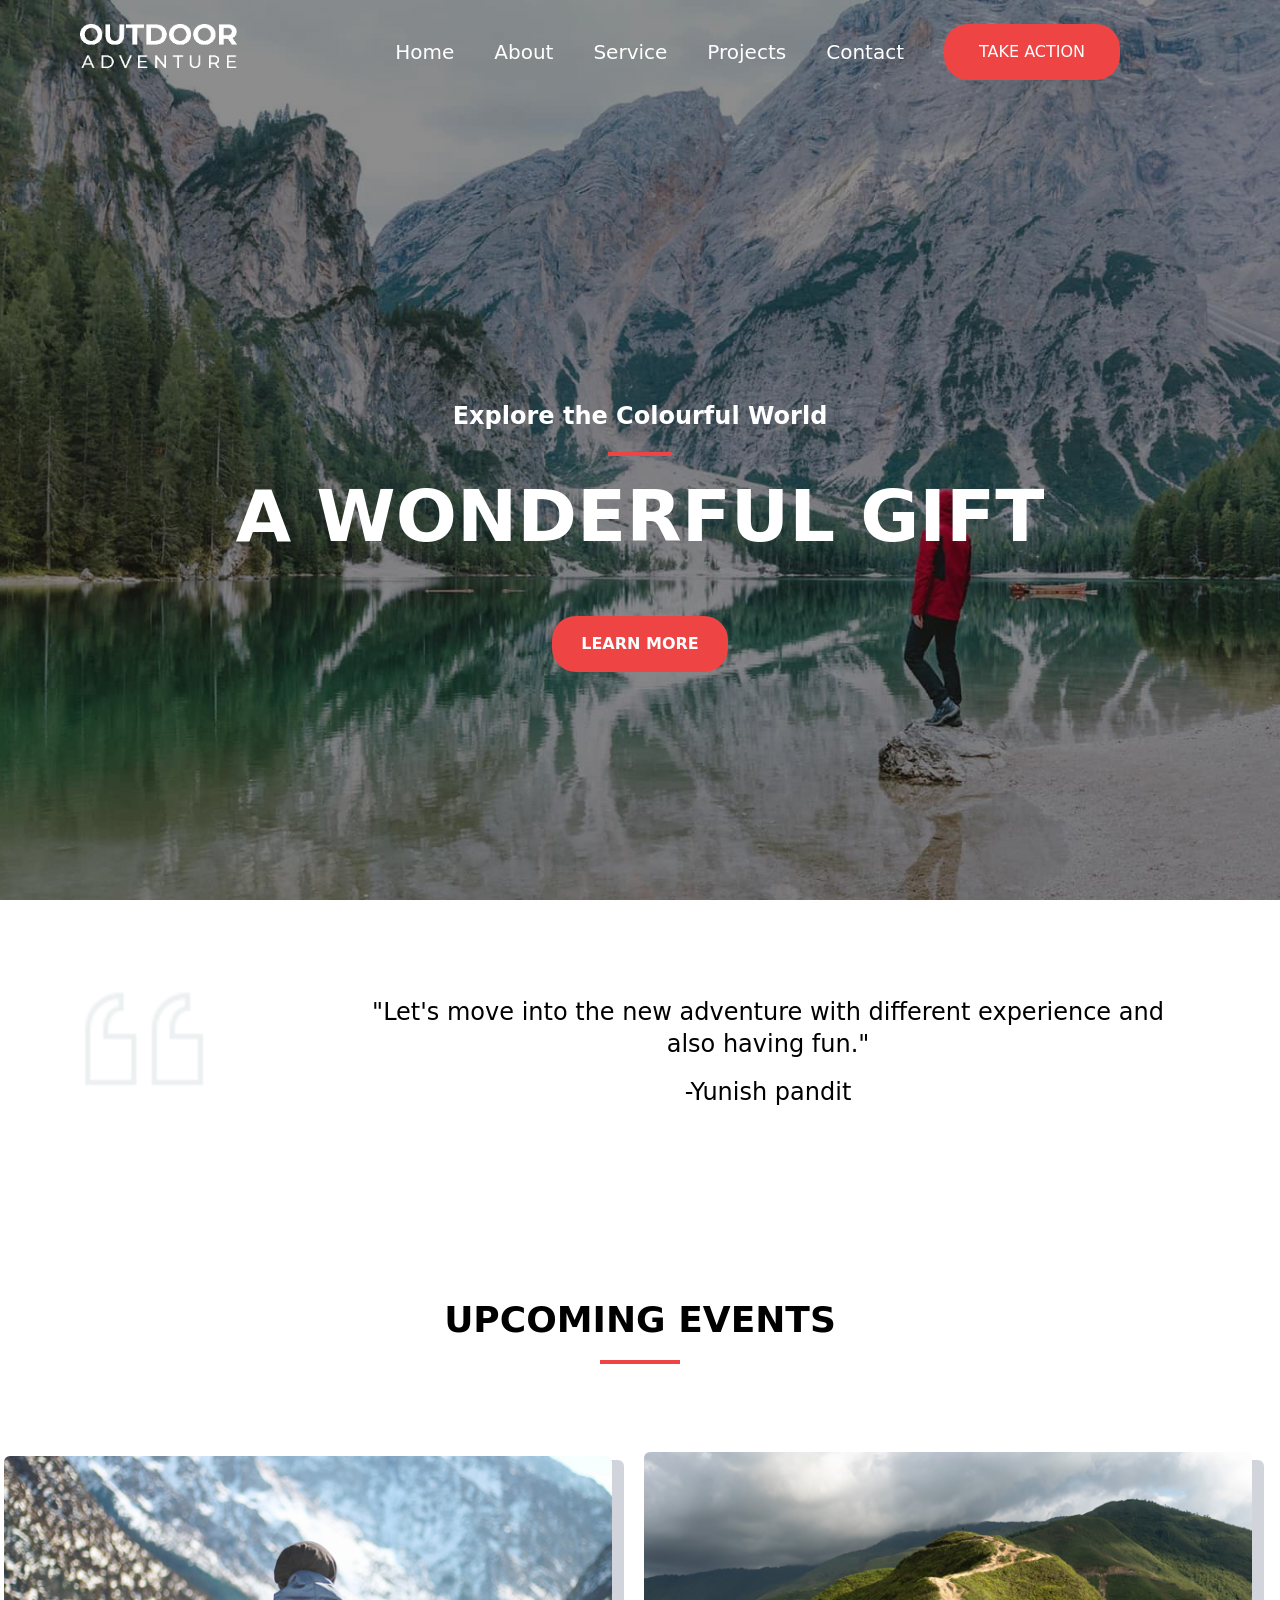
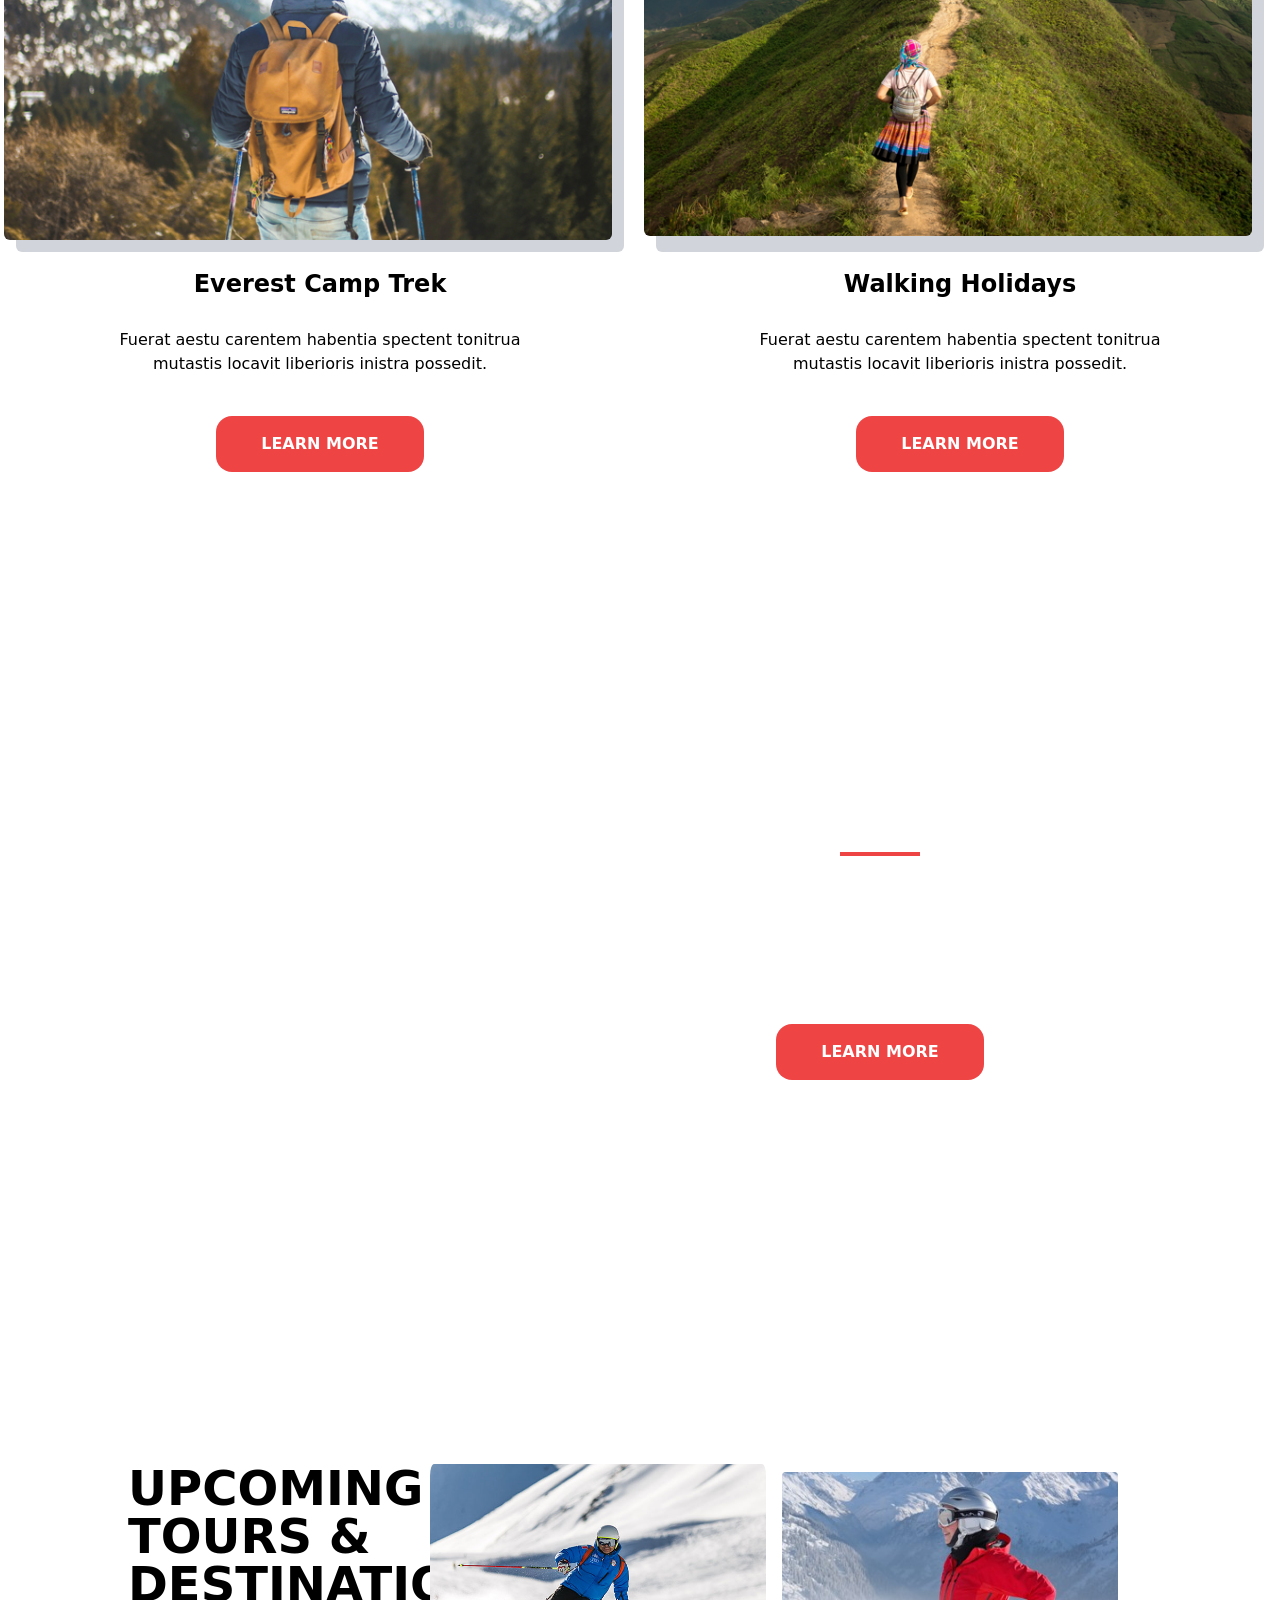
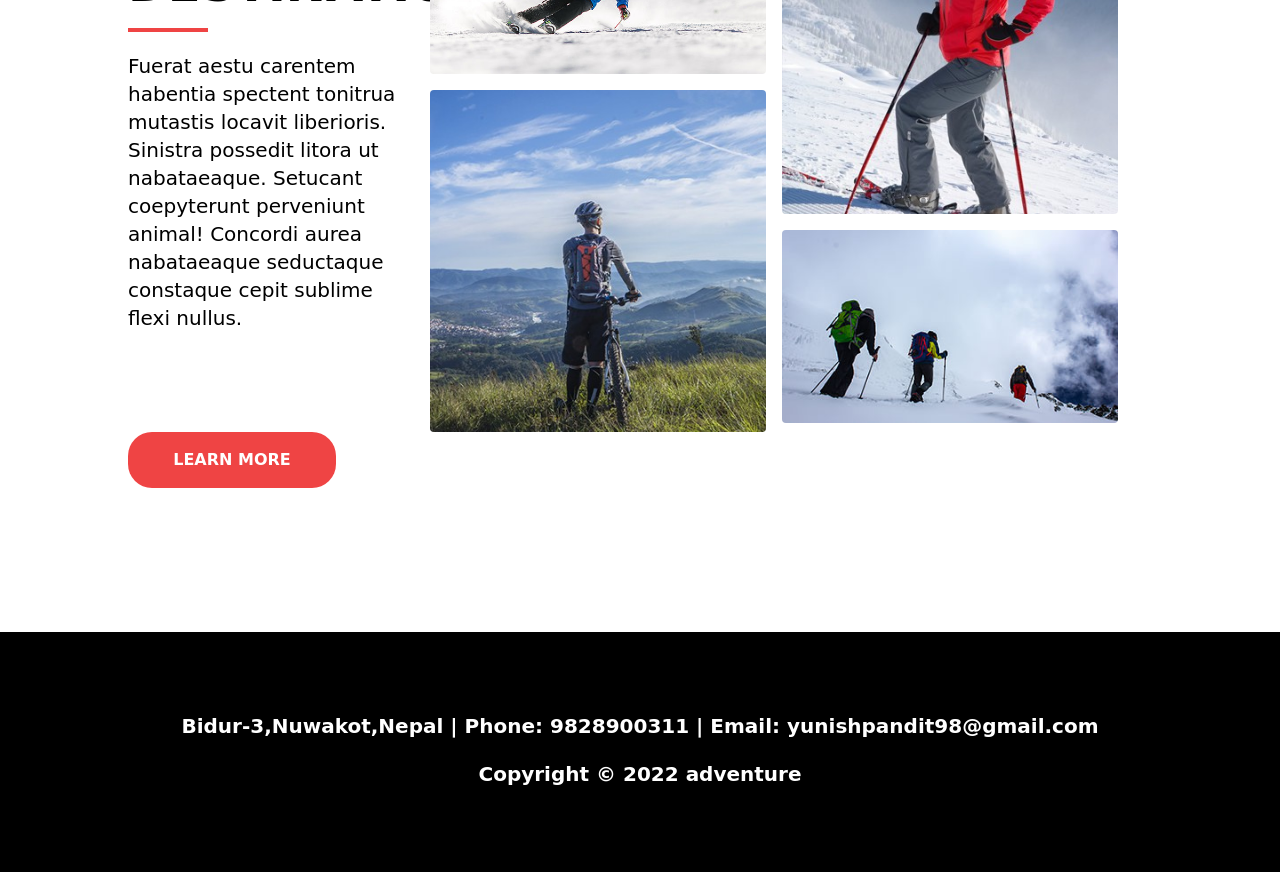
==== index.html @ 06746fb5 "completed" ====
<!DOCTYPE html>
<html lang="en">

<head>
    <meta charset="UTF-8">
    <meta http-equiv="X-UA-Compatible" content="IE=edge">
    <meta name="viewport" content="width=device-width, initial-scale=1.0">
    <title>Adventure</title>
    
    <script>
        function shownav() {
            document.getElementById("sidebarnav").style.display = "block";
            document.getElementById("ham").style.display = "none";
            document.getElementById("cross").style.display = "block";
        }
        function hidenav() {
            document.getElementById("sidebarnav").style.display = "none";
            document.getElementById("ham").style.display = "block";
            document.getElementById("cross").style.display = "none";
        }

    </script>
  <link rel="stylesheet" href="assets/index.2330fb5c.css">
</head>

<body>
    <div class="nav flex p-7 md:hidden justify-between">
        <img class="h-7 " src="[data-uri]" alt="">
        <div class="menu h-10 w-10 bg-red-500  justify-items-center flex items-center  justify-center">
            <img class=" h-5" src="[data-uri]" alt="" id="ham" onclick="shownav()">
            <img class=" h-5 hidden " src="[data-uri]" alt="" id="cross" onclick="hidenav()">
        </div>
    </div>
    <div class="allfeature  hidden md:hidden" id="sidebarnav">
        <hr>
       <a href="index.html"> <p class="font-semibold pt-2 pb-2 pl-6 text-base cursor-pointer">Home</p></a>
        <hr>
      <a href="about.html">  <p class="font-semibold pt-2 pb-2 pl-6 text-base cursor-pointer">About</p></a>
        <hr>
       <a href="service.html"> <p class="font-semibold pt-2 pb-2 pl-6 text-base cursor-pointer">Service</p></a>
        <hr>
       <a href="project.html"> <p class="font-semibold pt-2 pb-2 pl-6 text-base cursor-pointer">Projects</p></a>
        <hr>
       <a href="contact.html"> <p class="font-semibold pt-2 pb-2 pl-6 text-base cursor-pointer">Contact</p></a>
        <hr>
    </div>
    <div style="background-image:linear-gradient(to bottom, rgba(7, 7, 7, 0.459), rgba(10, 9, 9, 0.479)),
 url('assets/background.00e83eec.jpg');"
        class="header  md:h-[100vh] md:bg-fixed bg-center bg-cover h-[45vh] w-full  bg-no-repeat ">
        <div class="nav1 md:flex hidden pt-6  justify-between">
            <img class="h-11 pl-20" src="[data-uri]" alt="">
            <div class="allcato flex space-x-10 pr-40 items-center">
               <a href="index.html"> <p class="font-medium text-white text-xl cursor-pointer">Home</p></a>
               <a href="about.html"> <p class="font-medium text-white text-xl cursor-pointer">About</p></a>
               <a href="service.html"> <p class="font-medium text-white text-xl cursor-pointer">Service</p></a>
               <a href="project.html"><p class="font-medium text-white text-xl cursor-pointer">Projects</p></a> 
               <a href="contact.html"> <p class="font-medium text-white text-xl cursor-pointer">Contact</p></a>
                <button class="h-14 w-44 bg-red-500 text-white rounded-3xl">
                    <p class="font-medium">TAKE ACTION</p>
                </button>
            </div>
        </div>
        <div class="title flex flex-col  text-center md:mt-56 items-center pt-24">
            <h1 class="md:text-2xl font-bold text-white text-xl">Explore the Colourful World</h1>
            <div class="line h-1 w-16 bg-red-500 mt-5 "></div>

            <h1 class="md:text-7xl text-4xl font-semibold text-white md:pt-6 pt-1">A WONDERFUL GIFT</h1>
            <button class="md:h-14 h-12 w-44 mt-16 bg-red-500 text-white rounded-3xl">
                <p class="font-semibold">LEARN MORE</p>
            </button>
        </div>
    </div>
    <div
        class="quote md:flex md:flex-row md:p-20 pt-8 md:items-center   md:space-x-32 items-center flex flex-col text-center">
        <img src="[data-uri]" class="h-32" alt="">
        <div class="quote1 items-center text-center ">
            <p class="text-2xl p-4">"Let's move into the new adventure with different experience and also having fun."
            </p>
            <p class="text-2xl">-Yunish pandit</p>
        </div>
    </div>
    <div class="upcoming pt-28 items-center text-center flex flex-col justify-center">
        <p class="text-2xl font-bold md:text-4xl">UPCOMING EVENTS</p>
        <div class="line h-1 w-20 bg-red-500 mt-5 "></div>
    </div>
    <div class="events md:flex items-center justify-center">
        <div class="event1 flex flex-col items-center text-center">
            <div class="profile flex flex-col items-center mt-20 p-4">
                <div class="cont md:h-[24.5rem] h-[40%] bg-gray-300 rounded-md">
                    <img class=" md:h-96 h-40% rounded-md relative right-3 bottom-1" src="assets/hiking-v1.5a3568a9.jpg" alt="">
                </div>


            </div>
            <p class="font-bold text-2xl">Everest Camp Trek</p>
            <p class="p-7 md:w-[80%]">Fuerat aestu carentem habentia spectent tonitrua mutastis locavit liberioris
                inistra possedit.</p>
            <button class="md:h-14 h-12 w-52 mt-3 bg-red-500 text-white rounded-2xl">
                <p class="font-semibold">LEARN MORE</p>
            </button>

        </div>

        <div class="event2 flex flex-col items-center text-center">
            <div class="profile flex flex-col items-center mt-10 md:mt-20 p-4">
                <div class="cont md:h-[24.5rem] h-[40%] bg-gray-300 rounded-md">
                    <img class=" md:h-96 h-40% rounded-md  relative right-3 bottom-2" src="assets/walking-v1.7db07499.jpg" alt="">
                </div>


            </div>
            <p class="font-bold text-2xl">Walking Holidays</p>
            <p class="p-7  md:w-[80%]">Fuerat aestu carentem habentia spectent tonitrua mutastis locavit liberioris
                inistra possedit.</p>
            <button class="md:h-14 h-12 w-52 mt-3 bg-red-500 text-white rounded-2xl">
                <p class="font-semibold">LEARN MORE</p>
            </button>

        </div>

    </div>
    <div style="background-image:linear-gradient(to bottom, rgba(7, 7, 7, 0.459), rgba(10, 9, 9, 0.479)),
 url('assets/section-bg-img.aa1a7c80.jpg');"
        class="header mt-40  md:h-[80vh] md:bg-fixed bg-center bg-cover h-[60vh] w-full  bg-no-repeat ">
        <div class="explore flex flex-col md:justify-center  md:items-center md:pl-[40%]  pt-12 md:text-center ">
            <div
                class="upcoming md:pt-28  md:text-start md:pl-0 md:pr-8  items-center text-center flex flex-col justify-center">
                <p class="text-2xl font-bold md:text-4xl text-white ">EXPLORE THE WORLD</p>
                <div class="line h-1 w-20 bg-red-500 mt-5 "></div>
                <p class="text-white md:w-[70%] text-xl w-[90%] pt-4">Diremit mundi mare undae nunc mixtam tanto sibi.
                    Nubes unda concordi. Fert his. Recessit mentes praecipites locum caligine sui egens erat. Silvas
                    caeli regna.</p>
                <button class="md:h-14 h-12 w-52 mt-10 bg-red-500 text-white rounded-2xl">
                    <p class="font-semibold">LEARN MORE</p>
                </button>

            </div>

        </div>
    </div>
    <div class="upcomingtousirst">
        <div
            class="upcoming pt-28  items-center text-center flex flex-col justify-center md:flex md:flex-row md:justify-start md:items-start">
            <div class="content flex flex-col justify-center items-center md:w-[33%] md:items-start md:pl-32">
                <p class="text-2xl font-bold md:text-5xl w-80 md:text-start ">UPCOMING TOURS & DESTINATION</p>
                <div class="line h-1 w-20 bg-red-500 mt-5 "></div>
                <p class="p-5 md:text-start md:pl-0 md:text-xl">Fuerat aestu carentem habentia spectent tonitrua mutastis locavit liberioris. Sinistra
                    possedit litora ut nabataeaque. Setucant coepyterunt perveniunt animal! Concordi aurea nabataeaque
                    seductaque constaque cepit sublime flexi nullus.</p>
                <button class="md:h-14 h-12 w-52 mt-10 md:mt-20 bg-red-500 text-white rounded-3xl">
                    <p class="font-semibold">LEARN MORE</p>
                </button>
            </div>
            <div class="images  md:flex md:w-[55%] ">
                  <div class="image1 md:w-[50%] ">
                <img class="p-2 pt-14 md:pt-0 rounded-xl" src="assets/outdoor-image-01.8270ba8e.jpg" alt="">
                <img class="p-2 w-full rounded-xl" src="assets/image-1.99007423.jpg" alt="">
            </div>
            <div class="image2 md:w-[50%]">
                <img class="p-2 w-full rounded-xl" src="assets/snow-1.a0b22ceb.jpg" alt="">
                <img class="p-2 w-full rounded-xl" src="assets/outdoor-image-04.97eefb74.jpg" alt="">
            </div>
            </div>
        </div>
    </div>
    <div class="footer w-full h-60 md:mt-36 mt-20 bg-black flex flex-col pt-20 md:font-semibold md:text-xl text-center">
       <p class="text-white">Bidur-3,Nuwakot,Nepal | Phone: 9828900311 | Email: yunishpandit98@gmail.com</p>
       <p class="text-white pt-5">Copyright © 2022 adventure</p>
    </div>
</body>

</html>
---- assets/index.2330fb5c.css ----
*,:before,:after{box-sizing:border-box;border-width:0;border-style:solid;border-color:#e5e7eb}:before,:after{--tw-content: ""}html{line-height:1.5;-webkit-text-size-adjust:100%;-moz-tab-size:4;-o-tab-size:4;tab-size:4;font-family:ui-sans-serif,system-ui,-apple-system,BlinkMacSystemFont,Segoe UI,Roboto,Helvetica Neue,Arial,Noto Sans,sans-serif,"Apple Color Emoji","Segoe UI Emoji",Segoe UI Symbol,"Noto Color Emoji"}body{margin:0;line-height:inherit}hr{height:0;color:inherit;border-top-width:1px}abbr:where([title]){-webkit-text-decoration:underline dotted;text-decoration:underline dotted}h1,h2,h3,h4,h5,h6{font-size:inherit;font-weight:inherit}a{color:inherit;text-decoration:inherit}b,strong{font-weight:bolder}code,kbd,samp,pre{font-family:ui-monospace,SFMono-Regular,Menlo,Monaco,Consolas,Liberation Mono,Courier New,monospace;font-size:1em}small{font-size:80%}sub,sup{font-size:75%;line-height:0;position:relative;vertical-align:baseline}sub{bottom:-.25em}sup{top:-.5em}table{text-indent:0;border-color:inherit;border-collapse:collapse}button,input,optgroup,select,textarea{font-family:inherit;font-size:100%;font-weight:inherit;line-height:inherit;color:inherit;margin:0;padding:0}button,select{text-transform:none}button,[type=button],[type=reset],[type=submit]{-webkit-appearance:button;background-color:transparent;background-image:none}:-moz-focusring{outline:auto}:-moz-ui-invalid{box-shadow:none}progress{vertical-align:baseline}::-webkit-inner-spin-button,::-webkit-outer-spin-button{height:auto}[type=search]{-webkit-appearance:textfield;outline-offset:-2px}::-webkit-search-decoration{-webkit-appearance:none}::-webkit-file-upload-button{-webkit-appearance:button;font:inherit}summary{display:list-item}blockquote,dl,dd,h1,h2,h3,h4,h5,h6,hr,figure,p,pre{margin:0}fieldset{margin:0;padding:0}legend{padding:0}ol,ul,menu{list-style:none;margin:0;padding:0}textarea{resize:vertical}input::-moz-placeholder,textarea::-moz-placeholder{opacity:1;color:#9ca3af}input:-ms-input-placeholder,textarea:-ms-input-placeholder{opacity:1;color:#9ca3af}input::placeholder,textarea::placeholder{opacity:1;color:#9ca3af}button,[role=button]{cursor:pointer}:disabled{cursor:default}img,svg,video,canvas,audio,iframe,embed,object{display:block;vertical-align:middle}img,video{max-width:100%;height:auto}*,:before,:after{--tw-border-spacing-x: 0;--tw-border-spacing-y: 0;--tw-translate-x: 0;--tw-translate-y: 0;--tw-rotate: 0;--tw-skew-x: 0;--tw-skew-y: 0;--tw-scale-x: 1;--tw-scale-y: 1;--tw-pan-x: ;--tw-pan-y: ;--tw-pinch-zoom: ;--tw-scroll-snap-strictness: proximity;--tw-ordinal: ;--tw-slashed-zero: ;--tw-numeric-figure: ;--tw-numeric-spacing: ;--tw-numeric-fraction: ;--tw-ring-inset: ;--tw-ring-offset-width: 0px;--tw-ring-offset-color: #fff;--tw-ring-color: rgb(59 130 246 / .5);--tw-ring-offset-shadow: 0 0 #0000;--tw-ring-shadow: 0 0 #0000;--tw-shadow: 0 0 #0000;--tw-shadow-colored: 0 0 #0000;--tw-blur: ;--tw-brightness: ;--tw-contrast: ;--tw-grayscale: ;--tw-hue-rotate: ;--tw-invert: ;--tw-saturate: ;--tw-sepia: ;--tw-drop-shadow: ;--tw-backdrop-blur: ;--tw-backdrop-brightness: ;--tw-backdrop-contrast: ;--tw-backdrop-grayscale: ;--tw-backdrop-hue-rotate: ;--tw-backdrop-invert: ;--tw-backdrop-opacity: ;--tw-backdrop-saturate: ;--tw-backdrop-sepia: }::-webkit-backdrop{--tw-border-spacing-x: 0;--tw-border-spacing-y: 0;--tw-translate-x: 0;--tw-translate-y: 0;--tw-rotate: 0;--tw-skew-x: 0;--tw-skew-y: 0;--tw-scale-x: 1;--tw-scale-y: 1;--tw-pan-x: ;--tw-pan-y: ;--tw-pinch-zoom: ;--tw-scroll-snap-strictness: proximity;--tw-ordinal: ;--tw-slashed-zero: ;--tw-numeric-figure: ;--tw-numeric-spacing: ;--tw-numeric-fraction: ;--tw-ring-inset: ;--tw-ring-offset-width: 0px;--tw-ring-offset-color: #fff;--tw-ring-color: rgb(59 130 246 / .5);--tw-ring-offset-shadow: 0 0 #0000;--tw-ring-shadow: 0 0 #0000;--tw-shadow: 0 0 #0000;--tw-shadow-colored: 0 0 #0000;--tw-blur: ;--tw-brightness: ;--tw-contrast: ;--tw-grayscale: ;--tw-hue-rotate: ;--tw-invert: ;--tw-saturate: ;--tw-sepia: ;--tw-drop-shadow: ;--tw-backdrop-blur: ;--tw-backdrop-brightness: ;--tw-backdrop-contrast: ;--tw-backdrop-grayscale: ;--tw-backdrop-hue-rotate: ;--tw-backdrop-invert: ;--tw-backdrop-opacity: ;--tw-backdrop-saturate: ;--tw-backdrop-sepia: }::backdrop{--tw-border-spacing-x: 0;--tw-border-spacing-y: 0;--tw-translate-x: 0;--tw-translate-y: 0;--tw-rotate: 0;--tw-skew-x: 0;--tw-skew-y: 0;--tw-scale-x: 1;--tw-scale-y: 1;--tw-pan-x: ;--tw-pan-y: ;--tw-pinch-zoom: ;--tw-scroll-snap-strictness: proximity;--tw-ordinal: ;--tw-slashed-zero: ;--tw-numeric-figure: ;--tw-numeric-spacing: ;--tw-numeric-fraction: ;--tw-ring-inset: ;--tw-ring-offset-width: 0px;--tw-ring-offset-color: #fff;--tw-ring-color: rgb(59 130 246 / .5);--tw-ring-offset-shadow: 0 0 #0000;--tw-ring-shadow: 0 0 #0000;--tw-shadow: 0 0 #0000;--tw-shadow-colored: 0 0 #0000;--tw-blur: ;--tw-brightness: ;--tw-contrast: ;--tw-grayscale: ;--tw-hue-rotate: ;--tw-invert: ;--tw-saturate: ;--tw-sepia: ;--tw-drop-shadow: ;--tw-backdrop-blur: ;--tw-backdrop-brightness: ;--tw-backdrop-contrast: ;--tw-backdrop-grayscale: ;--tw-backdrop-hue-rotate: ;--tw-backdrop-invert: ;--tw-backdrop-opacity: ;--tw-backdrop-saturate: ;--tw-backdrop-sepia: }.container{width:100%}@media (min-width: 640px){.container{max-width:640px}}@media (min-width: 768px){.container{max-width:768px}}@media (min-width: 1024px){.container{max-width:1024px}}@media (min-width: 1280px){.container{max-width:1280px}}@media (min-width: 1536px){.container{max-width:1536px}}.relative{position:relative}.right-3{right:.75rem}.bottom-2{bottom:.5rem}.bottom-1{bottom:.25rem}.mt-5{margin-top:1.25rem}.mt-10{margin-top:2.5rem}.mt-20{margin-top:5rem}.mt-3{margin-top:.75rem}.mt-16{margin-top:4rem}.mt-40{margin-top:10rem}.mt-2{margin-top:.5rem}.block{display:block}.flex{display:flex}.hidden{display:none}.h-7{height:1.75rem}.h-10{height:2.5rem}.h-5{height:1.25rem}.h-\[35vh\]{height:35vh}.h-11{height:2.75rem}.h-14{height:3.5rem}.h-1{height:.25rem}.h-\[40\%\]{height:40%}.h-40{height:10rem}.h-60{height:15rem}.h-12{height:3rem}.h-\[45vh\]{height:45vh}.h-32{height:8rem}.h-\[60vh\]{height:60vh}.h-3{height:.75rem}.w-10{width:2.5rem}.w-full{width:100%}.w-44{width:11rem}.w-20{width:5rem}.w-4{width:1rem}.w-\[90\%\]{width:90%}.w-52{width:13rem}.w-12{width:3rem}.w-16{width:4rem}.w-80{width:20rem}.w-3{width:.75rem}.w-\[100\%\]{width:100%}.cursor-pointer{cursor:pointer}.flex-col{flex-direction:column}.items-center{align-items:center}.justify-center{justify-content:center}.justify-between{justify-content:space-between}.justify-items-center{justify-items:center}.space-x-10>:not([hidden])~:not([hidden]){--tw-space-x-reverse: 0;margin-right:calc(2.5rem * var(--tw-space-x-reverse));margin-left:calc(2.5rem * calc(1 - var(--tw-space-x-reverse)))}.space-y-4>:not([hidden])~:not([hidden]){--tw-space-y-reverse: 0;margin-top:calc(1rem * calc(1 - var(--tw-space-y-reverse)));margin-bottom:calc(1rem * var(--tw-space-y-reverse))}.space-x-6>:not([hidden])~:not([hidden]){--tw-space-x-reverse: 0;margin-right:calc(1.5rem * var(--tw-space-x-reverse));margin-left:calc(1.5rem * calc(1 - var(--tw-space-x-reverse)))}.space-x-5>:not([hidden])~:not([hidden]){--tw-space-x-reverse: 0;margin-right:calc(1.25rem * var(--tw-space-x-reverse));margin-left:calc(1.25rem * calc(1 - var(--tw-space-x-reverse)))}.space-x-3>:not([hidden])~:not([hidden]){--tw-space-x-reverse: 0;margin-right:calc(.75rem * var(--tw-space-x-reverse));margin-left:calc(.75rem * calc(1 - var(--tw-space-x-reverse)))}.rounded-3xl{border-radius:1.5rem}.rounded-md{border-radius:.375rem}.rounded-sm{border-radius:.125rem}.rounded-full{border-radius:9999px}.rounded-2xl{border-radius:1rem}.rounded-xl{border-radius:.75rem}.rounded-lg{border-radius:.5rem}.border{border-width:1px}.border-gray-200{--tw-border-opacity: 1;border-color:rgb(229 231 235 / var(--tw-border-opacity))}.bg-red-500{--tw-bg-opacity: 1;background-color:rgb(239 68 68 / var(--tw-bg-opacity))}.bg-gray-300{--tw-bg-opacity: 1;background-color:rgb(209 213 219 / var(--tw-bg-opacity))}.bg-black{--tw-bg-opacity: 1;background-color:rgb(0 0 0 / var(--tw-bg-opacity))}.bg-gray-200{--tw-bg-opacity: 1;background-color:rgb(229 231 235 / var(--tw-bg-opacity))}.bg-red-200{--tw-bg-opacity: 1;background-color:rgb(254 202 202 / var(--tw-bg-opacity))}.bg-cover{background-size:cover}.bg-center{background-position:center}.bg-no-repeat{background-repeat:no-repeat}.p-7{padding:1.75rem}.p-10{padding:2.5rem}.p-8{padding:2rem}.p-5{padding:1.25rem}.p-4{padding:1rem}.p-2{padding:.5rem}.p-3{padding:.75rem}.p-6{padding:1.5rem}.pt-2{padding-top:.5rem}.pb-2{padding-bottom:.5rem}.pl-6{padding-left:1.5rem}.pt-6{padding-top:1.5rem}.pl-20{padding-left:5rem}.pr-40{padding-right:10rem}.pt-24{padding-top:6rem}.pt-14{padding-top:3.5rem}.pt-5{padding-top:1.25rem}.pt-20{padding-top:5rem}.pr-5{padding-right:1.25rem}.pl-5{padding-left:1.25rem}.pl-4{padding-left:1rem}.pt-4{padding-top:1rem}.pt-1{padding-top:.25rem}.pt-8{padding-top:2rem}.pt-28{padding-top:7rem}.pt-12{padding-top:3rem}.text-center{text-align:center}.text-base{font-size:1rem;line-height:1.5rem}.text-xl{font-size:1.25rem;line-height:1.75rem}.text-4xl{font-size:2.25rem;line-height:2.5rem}.text-2xl{font-size:1.5rem;line-height:2rem}.text-sm{font-size:.875rem;line-height:1.25rem}.font-semibold{font-weight:600}.font-medium{font-weight:500}.font-bold{font-weight:700}.text-white{--tw-text-opacity: 1;color:rgb(255 255 255 / var(--tw-text-opacity))}.text-gray-400{--tw-text-opacity: 1;color:rgb(156 163 175 / var(--tw-text-opacity))}.hover\:bg-black:hover{--tw-bg-opacity: 1;background-color:rgb(0 0 0 / var(--tw-bg-opacity))}@media (min-width: 768px){.md\:mt-40{margin-top:10rem}.md\:mt-20{margin-top:5rem}.md\:mt-36{margin-top:9rem}.md\:ml-20{margin-left:5rem}.md\:mt-56{margin-top:14rem}.md\:block{display:block}.md\:flex{display:flex}.md\:hidden{display:none}.md\:h-\[85vh\]{height:85vh}.md\:h-\[24\.5rem\]{height:24.5rem}.md\:h-96{height:24rem}.md\:h-\[100vh\]{height:100vh}.md\:h-14{height:3.5rem}.md\:h-\[80vh\]{height:80vh}.md\:w-\[50\%\]{width:50%}.md\:w-\[80\%\]{width:80%}.md\:w-\[60\%\]{width:60%}.md\:w-\[70\%\]{width:70%}.md\:w-\[33\%\]{width:33%}.md\:w-\[55\%\]{width:55%}.md\:w-\[100\%\]{width:100%}.md\:w-\[45\%\]{width:45%}.md\:w-\[90\%\]{width:90%}.md\:flex-row{flex-direction:row}.md\:items-start{align-items:flex-start}.md\:items-center{align-items:center}.md\:justify-start{justify-content:flex-start}.md\:justify-center{justify-content:center}.md\:space-x-32>:not([hidden])~:not([hidden]){--tw-space-x-reverse: 0;margin-right:calc(8rem * var(--tw-space-x-reverse));margin-left:calc(8rem * calc(1 - var(--tw-space-x-reverse)))}.md\:bg-fixed{background-attachment:fixed}.md\:p-20{padding:5rem}.md\:pt-20{padding-top:5rem}.md\:pl-32{padding-left:8rem}.md\:pl-20{padding-left:5rem}.md\:pt-5{padding-top:1.25rem}.md\:pt-2{padding-top:.5rem}.md\:pt-6{padding-top:1.5rem}.md\:pl-\[40\%\]{padding-left:40%}.md\:pt-28{padding-top:7rem}.md\:pl-0{padding-left:0}.md\:pr-8{padding-right:2rem}.md\:pt-0{padding-top:0}.md\:pl-\[26\%\]{padding-left:26%}.md\:pr-\[26\%\]{padding-right:26%}.md\:text-center{text-align:center}.md\:text-start{text-align:start}.md\:text-7xl{font-size:4.5rem;line-height:1}.md\:text-4xl{font-size:2.25rem;line-height:2.5rem}.md\:text-xl{font-size:1.25rem;line-height:1.75rem}.md\:text-2xl{font-size:1.5rem;line-height:2rem}.md\:text-5xl{font-size:3rem;line-height:1}.md\:text-6xl{font-size:3.75rem;line-height:1}.md\:font-semibold{font-weight:600}}
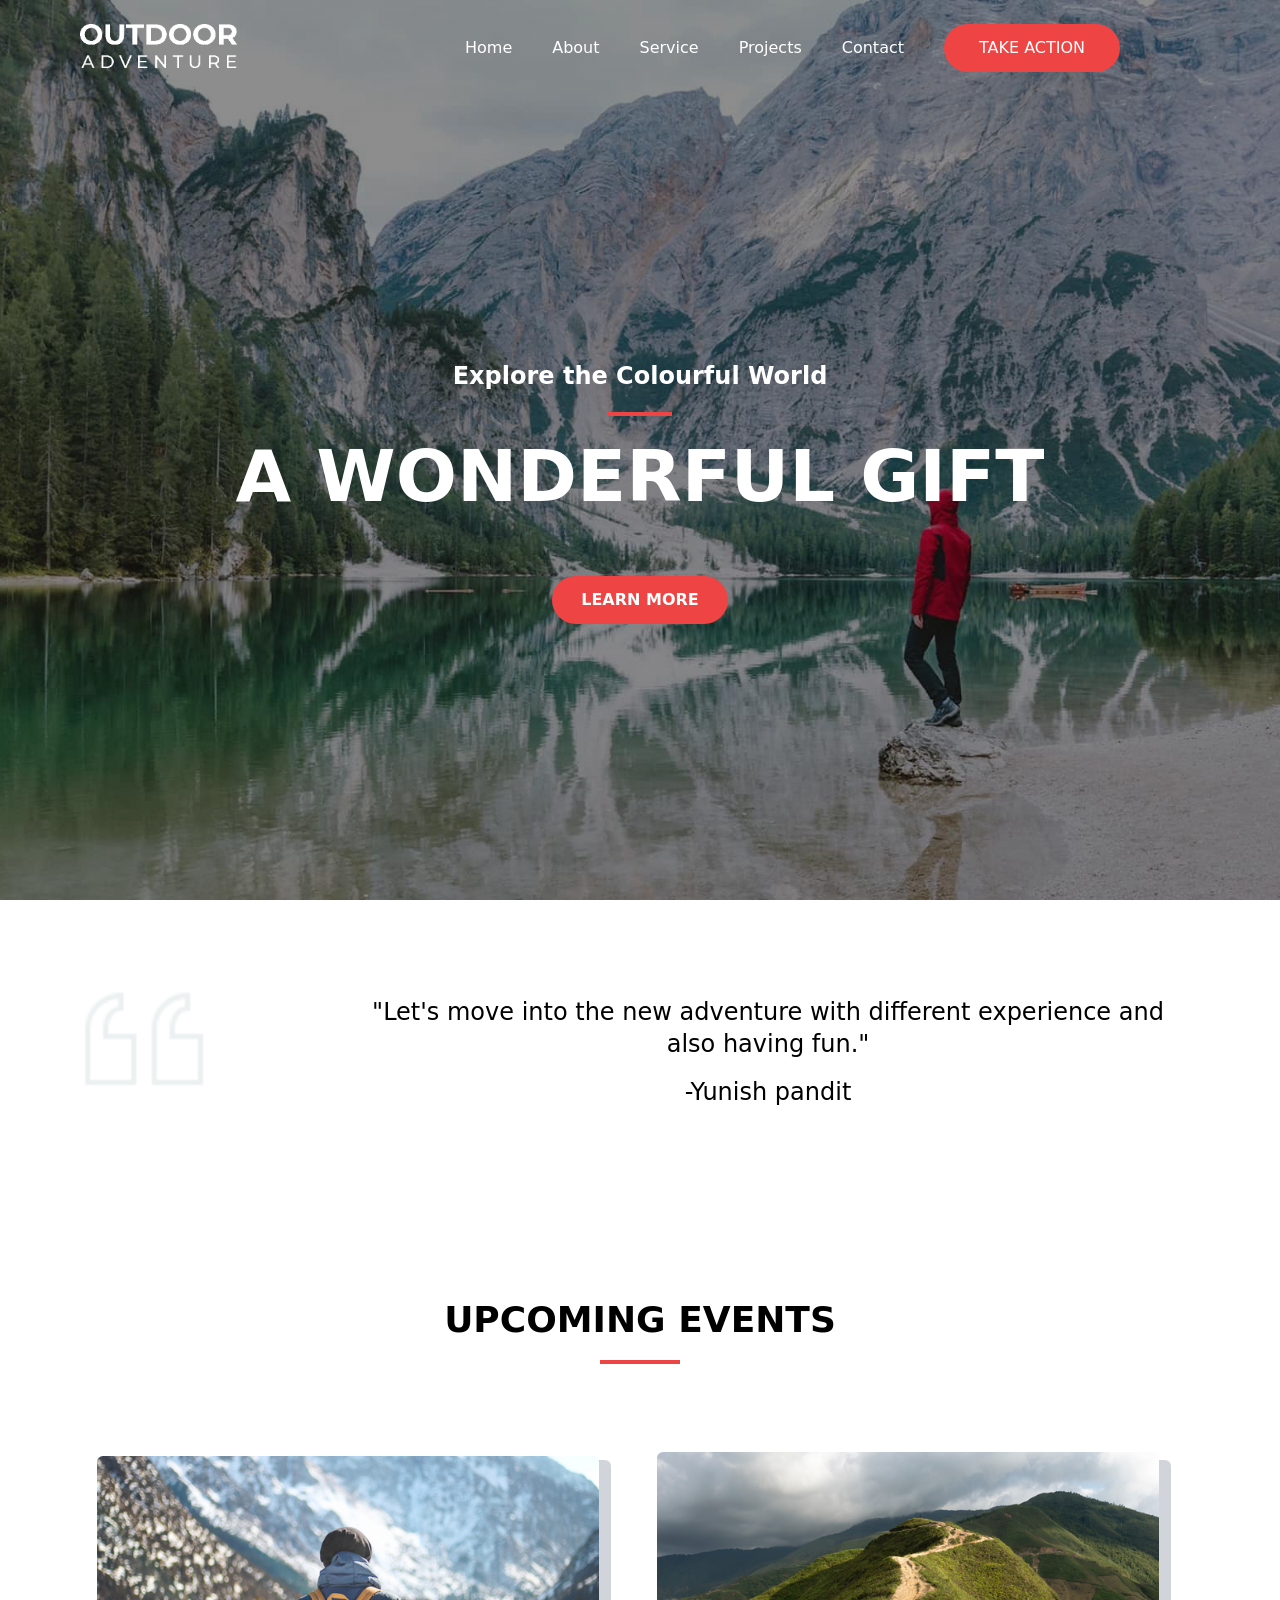
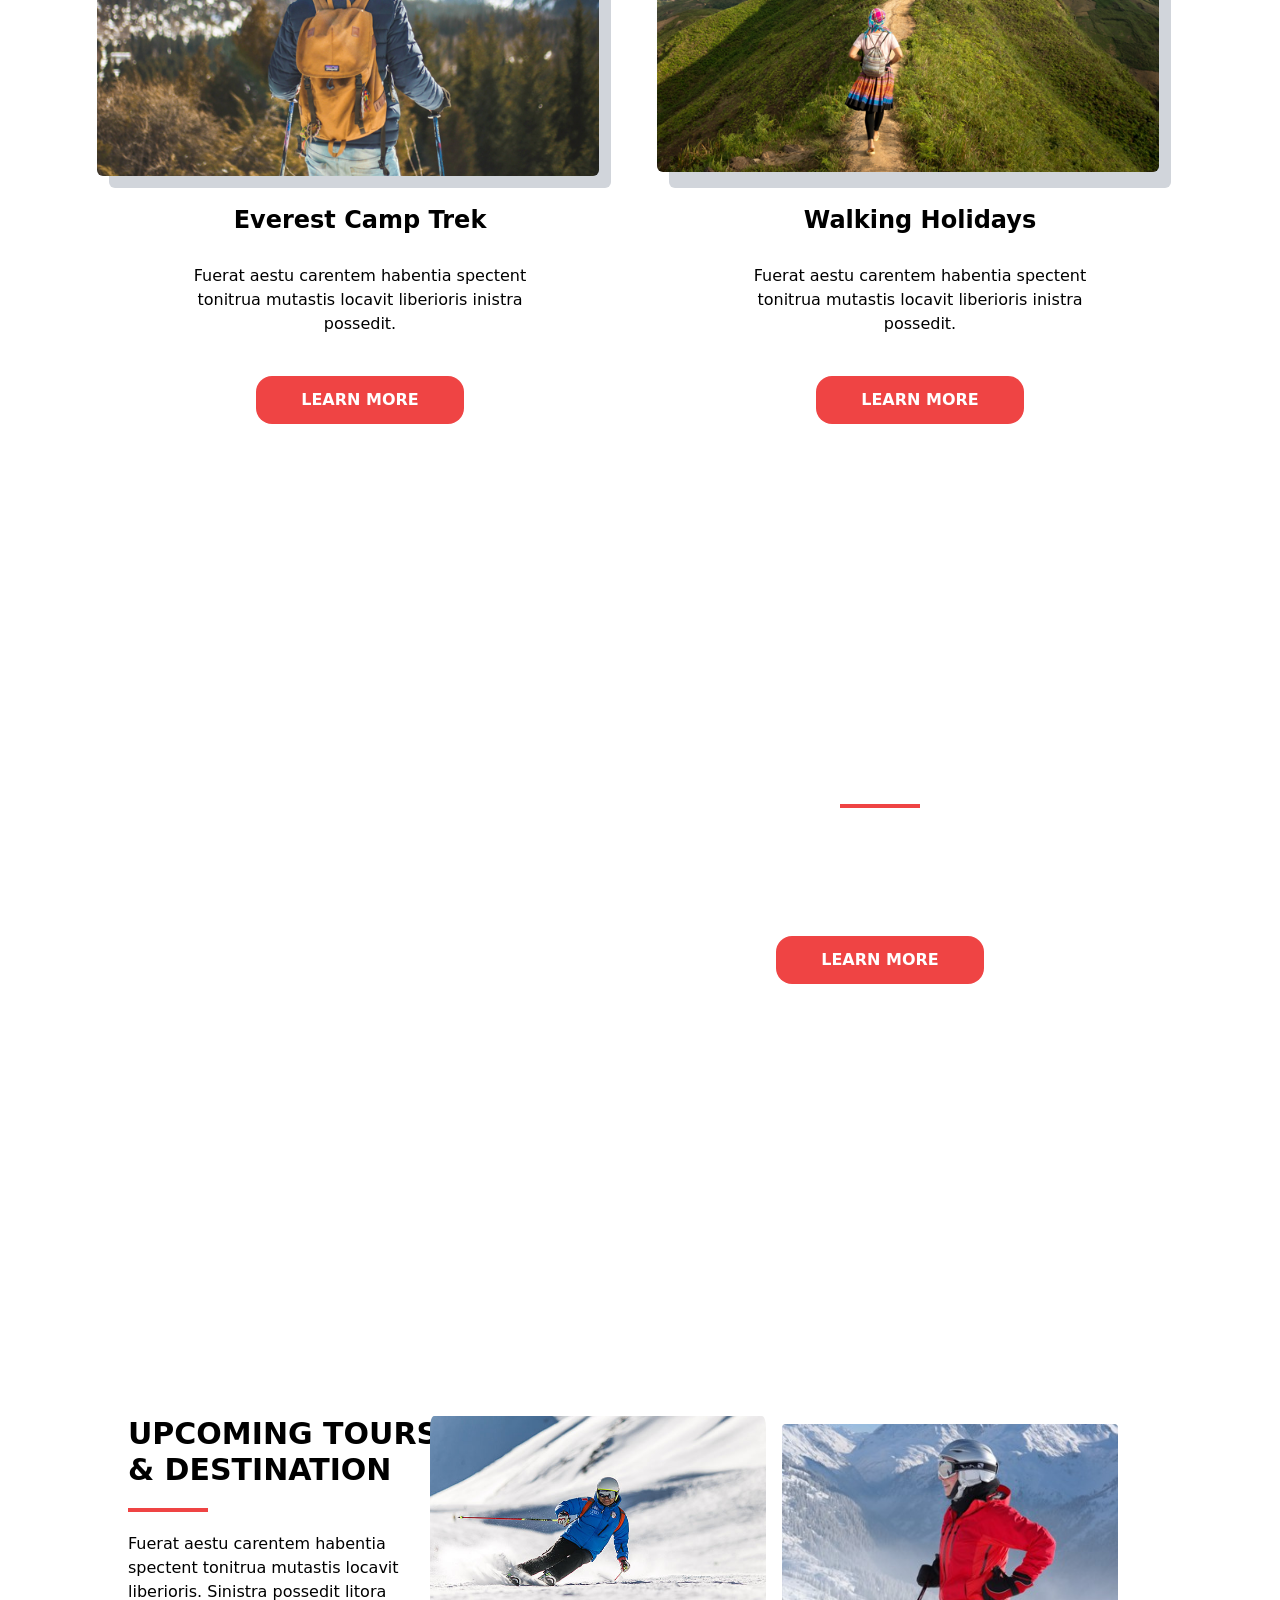
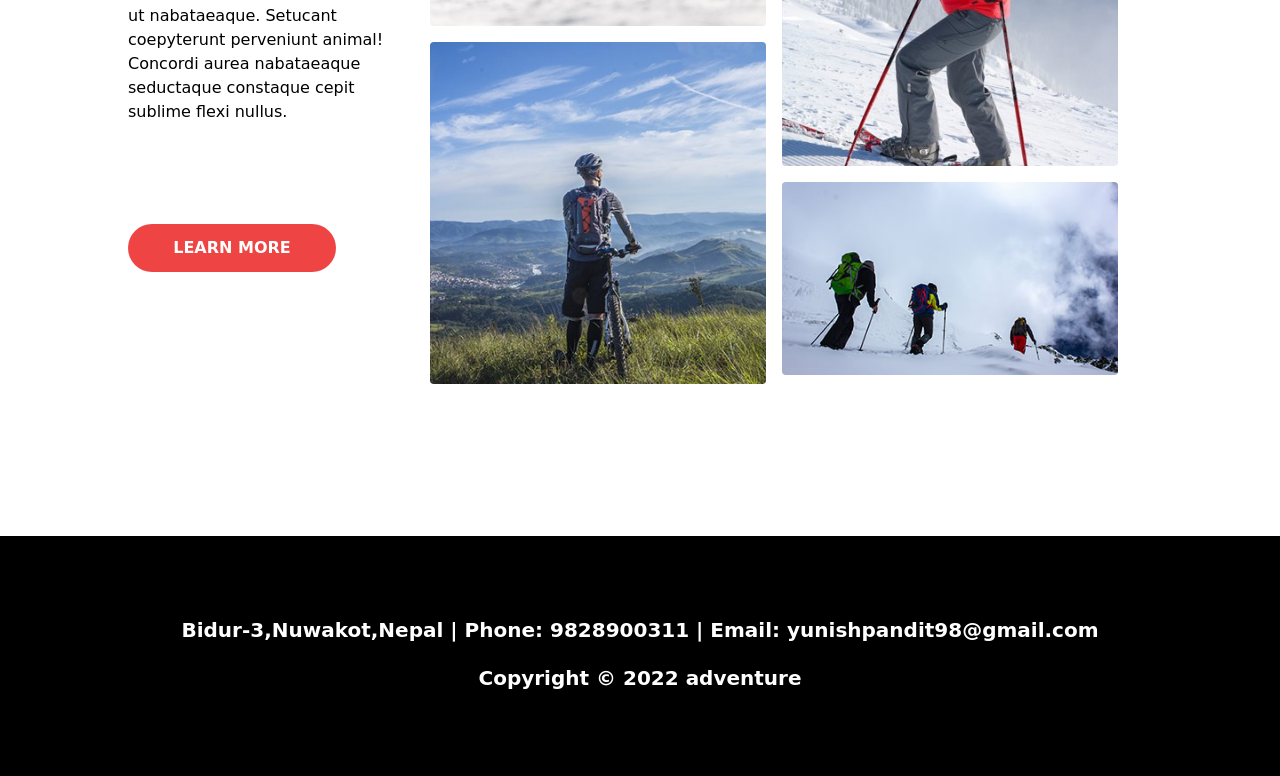
==== commit 03c5b635: "Completed" ====
--- a/index.html
+++ b/index.html
@@ -6,7 +6,7 @@
     <meta http-equiv="X-UA-Compatible" content="IE=edge">
     <meta name="viewport" content="width=device-width, initial-scale=1.0">
     <title>Adventure</title>
-    
+    <link rel="stylesheet" href="assets/index.d28e7004.css">
     <script>
         function shownav() {
             document.getElementById("sidebarnav").style.display = "block";
@@ -20,12 +20,11 @@
         }
 
     </script>
-  <link rel="stylesheet" href="assets/index.2330fb5c.css">
 </head>
 
 <body>
     <div class="nav flex p-7 md:hidden justify-between">
-        <img class="h-7 " src="[data-uri]" alt="">
+       <a href="index.html"> <img class="h-7 " src="[data-uri]" alt=""></a>
         <div class="menu h-10 w-10 bg-red-500  justify-items-center flex items-center  justify-center">
             <img class=" h-5" src="[data-uri]" alt="" id="ham" onclick="shownav()">
             <img class=" h-5 hidden " src="[data-uri]" alt="" id="cross" onclick="hidenav()">
@@ -48,24 +47,24 @@
  url('assets/background.00e83eec.jpg');"
         class="header  md:h-[100vh] md:bg-fixed bg-center bg-cover h-[45vh] w-full  bg-no-repeat ">
         <div class="nav1 md:flex hidden pt-6  justify-between">
-            <img class="h-11 pl-20" src="[data-uri]" alt="">
+          <a href="index.html">  <img class="h-11 pl-20" src="[data-uri]" alt=""></a>
             <div class="allcato flex space-x-10 pr-40 items-center">
-               <a href="index.html"> <p class="font-medium text-white text-xl cursor-pointer">Home</p></a>
-               <a href="about.html"> <p class="font-medium text-white text-xl cursor-pointer">About</p></a>
-               <a href="service.html"> <p class="font-medium text-white text-xl cursor-pointer">Service</p></a>
-               <a href="project.html"><p class="font-medium text-white text-xl cursor-pointer">Projects</p></a> 
-               <a href="contact.html"> <p class="font-medium text-white text-xl cursor-pointer">Contact</p></a>
-                <button class="h-14 w-44 bg-red-500 text-white rounded-3xl">
+               <a href="index.html"> <p class="font-medium text-white  cursor-pointer">Home</p></a>
+               <a href="about.html"> <p class="font-medium text-white  cursor-pointer">About</p></a>
+               <a href="service.html"> <p class="font-medium text-white cursor-pointer">Service</p></a>
+               <a href="project.html"><p class="font-medium text-white cursor-pointer">Projects</p></a> 
+               <a href="contact.html"> <p class="font-medium text-white  cursor-pointer">Contact</p></a>
+                <button class="h-12 w-44 bg-red-500 text-white rounded-3xl">
                     <p class="font-medium">TAKE ACTION</p>
                 </button>
             </div>
         </div>
-        <div class="title flex flex-col  text-center md:mt-56 items-center pt-24">
+        <div class="title flex flex-col  text-center md:mt-52 items-center pt-20">
             <h1 class="md:text-2xl font-bold text-white text-xl">Explore the Colourful World</h1>
             <div class="line h-1 w-16 bg-red-500 mt-5 "></div>
 
             <h1 class="md:text-7xl text-4xl font-semibold text-white md:pt-6 pt-1">A WONDERFUL GIFT</h1>
-            <button class="md:h-14 h-12 w-44 mt-16 bg-red-500 text-white rounded-3xl">
+            <button class="md:h-12 h-12 w-44 mt-16 bg-red-500 text-white rounded-3xl">
                 <p class="font-semibold">LEARN MORE</p>
             </button>
         </div>
@@ -83,11 +82,11 @@
         <p class="text-2xl font-bold md:text-4xl">UPCOMING EVENTS</p>
         <div class="line h-1 w-20 bg-red-500 mt-5 "></div>
     </div>
-    <div class="events md:flex items-center justify-center">
-        <div class="event1 flex flex-col items-center text-center">
+    <div class="events md:flex items-center justify-center md:px-20">
+        <div class="event1 flex flex-col items-center text-center  ">
             <div class="profile flex flex-col items-center mt-20 p-4">
-                <div class="cont md:h-[24.5rem] h-[40%] bg-gray-300 rounded-md">
-                    <img class=" md:h-96 h-40% rounded-md relative right-3 bottom-1" src="assets/hiking-v1.5a3568a9.jpg" alt="">
+                <div class="cont md:h-[20.5rem] h-[40%] md:w-[98%]  bg-gray-300 rounded-md">
+                    <img class=" md:h-80 h-40%  rounded-md relative right-3 bottom-1" src="assets/hiking-v1.5a3568a9.jpg" alt="">
                 </div>
 
 
@@ -95,16 +94,16 @@
             <p class="font-bold text-2xl">Everest Camp Trek</p>
             <p class="p-7 md:w-[80%]">Fuerat aestu carentem habentia spectent tonitrua mutastis locavit liberioris
                 inistra possedit.</p>
-            <button class="md:h-14 h-12 w-52 mt-3 bg-red-500 text-white rounded-2xl">
+            <button class="md:h-12 h-12 w-52 mt-3 bg-red-500 text-white rounded-2xl">
                 <p class="font-semibold">LEARN MORE</p>
             </button>
 
         </div>
 
-        <div class="event2 flex flex-col items-center text-center">
+        <div class="event2 flex flex-col items-center text-center ">
             <div class="profile flex flex-col items-center mt-10 md:mt-20 p-4">
-                <div class="cont md:h-[24.5rem] h-[40%] bg-gray-300 rounded-md">
-                    <img class=" md:h-96 h-40% rounded-md  relative right-3 bottom-2" src="assets/walking-v1.7db07499.jpg" alt="">
+                <div class="cont md:h-[20.5rem] h-[40%] md:w-[98%] bg-gray-300 rounded-md">
+                    <img class=" md:h-80 h-40% rounded-md  relative right-3 bottom-2" src="assets/walking-v1.7db07499.jpg" alt="">
                 </div>
 
 
@@ -112,7 +111,7 @@
             <p class="font-bold text-2xl">Walking Holidays</p>
             <p class="p-7  md:w-[80%]">Fuerat aestu carentem habentia spectent tonitrua mutastis locavit liberioris
                 inistra possedit.</p>
-            <button class="md:h-14 h-12 w-52 mt-3 bg-red-500 text-white rounded-2xl">
+            <button class=" h-12 w-52 mt-3 bg-red-500 text-white rounded-2xl">
                 <p class="font-semibold">LEARN MORE</p>
             </button>
 
@@ -127,10 +126,10 @@
                 class="upcoming md:pt-28  md:text-start md:pl-0 md:pr-8  items-center text-center flex flex-col justify-center">
                 <p class="text-2xl font-bold md:text-4xl text-white ">EXPLORE THE WORLD</p>
                 <div class="line h-1 w-20 bg-red-500 mt-5 "></div>
-                <p class="text-white md:w-[70%] text-xl w-[90%] pt-4">Diremit mundi mare undae nunc mixtam tanto sibi.
+                <p class="text-white md:w-[70%] text-xs w-[90%] pt-4">Diremit mundi mare undae nunc mixtam tanto sibi.
                     Nubes unda concordi. Fert his. Recessit mentes praecipites locum caligine sui egens erat. Silvas
                     caeli regna.</p>
-                <button class="md:h-14 h-12 w-52 mt-10 bg-red-500 text-white rounded-2xl">
+                <button class="md:h-12 h-12 w-52 mt-10 bg-red-500 text-white rounded-2xl">
                     <p class="font-semibold">LEARN MORE</p>
                 </button>
 
@@ -142,12 +141,12 @@
         <div
             class="upcoming pt-28  items-center text-center flex flex-col justify-center md:flex md:flex-row md:justify-start md:items-start">
             <div class="content flex flex-col justify-center items-center md:w-[33%] md:items-start md:pl-32">
-                <p class="text-2xl font-bold md:text-5xl w-80 md:text-start ">UPCOMING TOURS & DESTINATION</p>
+                <p class="text-2xl font-bold md:text-3xl w-80 md:text-start ">UPCOMING TOURS & DESTINATION</p>
                 <div class="line h-1 w-20 bg-red-500 mt-5 "></div>
-                <p class="p-5 md:text-start md:pl-0 md:text-xl">Fuerat aestu carentem habentia spectent tonitrua mutastis locavit liberioris. Sinistra
+                <p class="p-5 md:text-start md:pl-0 md:text-xs">Fuerat aestu carentem habentia spectent tonitrua mutastis locavit liberioris. Sinistra
                     possedit litora ut nabataeaque. Setucant coepyterunt perveniunt animal! Concordi aurea nabataeaque
                     seductaque constaque cepit sublime flexi nullus.</p>
-                <button class="md:h-14 h-12 w-52 mt-10 md:mt-20 bg-red-500 text-white rounded-3xl">
+                <button class=" h-12 w-52 mt-10 md:mt-20 bg-red-500 text-white rounded-3xl">
                     <p class="font-semibold">LEARN MORE</p>
                 </button>
             </div>
--- a/assets/index.d28e7004.css
+++ b/assets/index.d28e7004.css
@@ -0,0 +1 @@
+*,:before,:after{box-sizing:border-box;border-width:0;border-style:solid;border-color:#e5e7eb}:before,:after{--tw-content: ""}html{line-height:1.5;-webkit-text-size-adjust:100%;-moz-tab-size:4;-o-tab-size:4;tab-size:4;font-family:ui-sans-serif,system-ui,-apple-system,BlinkMacSystemFont,Segoe UI,Roboto,Helvetica Neue,Arial,Noto Sans,sans-serif,"Apple Color Emoji","Segoe UI Emoji",Segoe UI Symbol,"Noto Color Emoji"}body{margin:0;line-height:inherit}hr{height:0;color:inherit;border-top-width:1px}abbr:where([title]){-webkit-text-decoration:underline dotted;text-decoration:underline dotted}h1,h2,h3,h4,h5,h6{font-size:inherit;font-weight:inherit}a{color:inherit;text-decoration:inherit}b,strong{font-weight:bolder}code,kbd,samp,pre{font-family:ui-monospace,SFMono-Regular,Menlo,Monaco,Consolas,Liberation Mono,Courier New,monospace;font-size:1em}small{font-size:80%}sub,sup{font-size:75%;line-height:0;position:relative;vertical-align:baseline}sub{bottom:-.25em}sup{top:-.5em}table{text-indent:0;border-color:inherit;border-collapse:collapse}button,input,optgroup,select,textarea{font-family:inherit;font-size:100%;font-weight:inherit;line-height:inherit;color:inherit;margin:0;padding:0}button,select{text-transform:none}button,[type=button],[type=reset],[type=submit]{-webkit-appearance:button;background-color:transparent;background-image:none}:-moz-focusring{outline:auto}:-moz-ui-invalid{box-shadow:none}progress{vertical-align:baseline}::-webkit-inner-spin-button,::-webkit-outer-spin-button{height:auto}[type=search]{-webkit-appearance:textfield;outline-offset:-2px}::-webkit-search-decoration{-webkit-appearance:none}::-webkit-file-upload-button{-webkit-appearance:button;font:inherit}summary{display:list-item}blockquote,dl,dd,h1,h2,h3,h4,h5,h6,hr,figure,p,pre{margin:0}fieldset{margin:0;padding:0}legend{padding:0}ol,ul,menu{list-style:none;margin:0;padding:0}textarea{resize:vertical}input::-moz-placeholder,textarea::-moz-placeholder{opacity:1;color:#9ca3af}input:-ms-input-placeholder,textarea:-ms-input-placeholder{opacity:1;color:#9ca3af}input::placeholder,textarea::placeholder{opacity:1;color:#9ca3af}button,[role=button]{cursor:pointer}:disabled{cursor:default}img,svg,video,canvas,audio,iframe,embed,object{display:block;vertical-align:middle}img,video{max-width:100%;height:auto}*,:before,:after{--tw-border-spacing-x: 0;--tw-border-spacing-y: 0;--tw-translate-x: 0;--tw-translate-y: 0;--tw-rotate: 0;--tw-skew-x: 0;--tw-skew-y: 0;--tw-scale-x: 1;--tw-scale-y: 1;--tw-pan-x: ;--tw-pan-y: ;--tw-pinch-zoom: ;--tw-scroll-snap-strictness: proximity;--tw-ordinal: ;--tw-slashed-zero: ;--tw-numeric-figure: ;--tw-numeric-spacing: ;--tw-numeric-fraction: ;--tw-ring-inset: ;--tw-ring-offset-width: 0px;--tw-ring-offset-color: #fff;--tw-ring-color: rgb(59 130 246 / .5);--tw-ring-offset-shadow: 0 0 #0000;--tw-ring-shadow: 0 0 #0000;--tw-shadow: 0 0 #0000;--tw-shadow-colored: 0 0 #0000;--tw-blur: ;--tw-brightness: ;--tw-contrast: ;--tw-grayscale: ;--tw-hue-rotate: ;--tw-invert: ;--tw-saturate: ;--tw-sepia: ;--tw-drop-shadow: ;--tw-backdrop-blur: ;--tw-backdrop-brightness: ;--tw-backdrop-contrast: ;--tw-backdrop-grayscale: ;--tw-backdrop-hue-rotate: ;--tw-backdrop-invert: ;--tw-backdrop-opacity: ;--tw-backdrop-saturate: ;--tw-backdrop-sepia: }::-webkit-backdrop{--tw-border-spacing-x: 0;--tw-border-spacing-y: 0;--tw-translate-x: 0;--tw-translate-y: 0;--tw-rotate: 0;--tw-skew-x: 0;--tw-skew-y: 0;--tw-scale-x: 1;--tw-scale-y: 1;--tw-pan-x: ;--tw-pan-y: ;--tw-pinch-zoom: ;--tw-scroll-snap-strictness: proximity;--tw-ordinal: ;--tw-slashed-zero: ;--tw-numeric-figure: ;--tw-numeric-spacing: ;--tw-numeric-fraction: ;--tw-ring-inset: ;--tw-ring-offset-width: 0px;--tw-ring-offset-color: #fff;--tw-ring-color: rgb(59 130 246 / .5);--tw-ring-offset-shadow: 0 0 #0000;--tw-ring-shadow: 0 0 #0000;--tw-shadow: 0 0 #0000;--tw-shadow-colored: 0 0 #0000;--tw-blur: ;--tw-brightness: ;--tw-contrast: ;--tw-grayscale: ;--tw-hue-rotate: ;--tw-invert: ;--tw-saturate: ;--tw-sepia: ;--tw-drop-shadow: ;--tw-backdrop-blur: ;--tw-backdrop-brightness: ;--tw-backdrop-contrast: ;--tw-backdrop-grayscale: ;--tw-backdrop-hue-rotate: ;--tw-backdrop-invert: ;--tw-backdrop-opacity: ;--tw-backdrop-saturate: ;--tw-backdrop-sepia: }::backdrop{--tw-border-spacing-x: 0;--tw-border-spacing-y: 0;--tw-translate-x: 0;--tw-translate-y: 0;--tw-rotate: 0;--tw-skew-x: 0;--tw-skew-y: 0;--tw-scale-x: 1;--tw-scale-y: 1;--tw-pan-x: ;--tw-pan-y: ;--tw-pinch-zoom: ;--tw-scroll-snap-strictness: proximity;--tw-ordinal: ;--tw-slashed-zero: ;--tw-numeric-figure: ;--tw-numeric-spacing: ;--tw-numeric-fraction: ;--tw-ring-inset: ;--tw-ring-offset-width: 0px;--tw-ring-offset-color: #fff;--tw-ring-color: rgb(59 130 246 / .5);--tw-ring-offset-shadow: 0 0 #0000;--tw-ring-shadow: 0 0 #0000;--tw-shadow: 0 0 #0000;--tw-shadow-colored: 0 0 #0000;--tw-blur: ;--tw-brightness: ;--tw-contrast: ;--tw-grayscale: ;--tw-hue-rotate: ;--tw-invert: ;--tw-saturate: ;--tw-sepia: ;--tw-drop-shadow: ;--tw-backdrop-blur: ;--tw-backdrop-brightness: ;--tw-backdrop-contrast: ;--tw-backdrop-grayscale: ;--tw-backdrop-hue-rotate: ;--tw-backdrop-invert: ;--tw-backdrop-opacity: ;--tw-backdrop-saturate: ;--tw-backdrop-sepia: }.container{width:100%}@media (min-width: 640px){.container{max-width:640px}}@media (min-width: 768px){.container{max-width:768px}}@media (min-width: 1024px){.container{max-width:1024px}}@media (min-width: 1280px){.container{max-width:1280px}}@media (min-width: 1536px){.container{max-width:1536px}}.relative{position:relative}.right-3{right:.75rem}.bottom-2{bottom:.5rem}.bottom-1{bottom:.25rem}.mt-5{margin-top:1.25rem}.mt-10{margin-top:2.5rem}.mt-20{margin-top:5rem}.mt-3{margin-top:.75rem}.mt-16{margin-top:4rem}.mt-40{margin-top:10rem}.mt-2{margin-top:.5rem}.block{display:block}.flex{display:flex}.hidden{display:none}.h-7{height:1.75rem}.h-10{height:2.5rem}.h-5{height:1.25rem}.h-\[35vh\]{height:35vh}.h-11{height:2.75rem}.h-14{height:3.5rem}.h-1{height:.25rem}.h-\[40\%\]{height:40%}.h-40{height:10rem}.h-60{height:15rem}.h-12{height:3rem}.h-\[45vh\]{height:45vh}.h-32{height:8rem}.h-\[60vh\]{height:60vh}.h-3{height:.75rem}.w-10{width:2.5rem}.w-full{width:100%}.w-44{width:11rem}.w-20{width:5rem}.w-4{width:1rem}.w-\[90\%\]{width:90%}.w-52{width:13rem}.w-12{width:3rem}.w-16{width:4rem}.w-80{width:20rem}.w-3{width:.75rem}.w-\[100\%\]{width:100%}.cursor-pointer{cursor:pointer}.flex-col{flex-direction:column}.items-center{align-items:center}.justify-center{justify-content:center}.justify-between{justify-content:space-between}.justify-items-center{justify-items:center}.space-x-10>:not([hidden])~:not([hidden]){--tw-space-x-reverse: 0;margin-right:calc(2.5rem * var(--tw-space-x-reverse));margin-left:calc(2.5rem * calc(1 - var(--tw-space-x-reverse)))}.space-y-4>:not([hidden])~:not([hidden]){--tw-space-y-reverse: 0;margin-top:calc(1rem * calc(1 - var(--tw-space-y-reverse)));margin-bottom:calc(1rem * var(--tw-space-y-reverse))}.space-x-6>:not([hidden])~:not([hidden]){--tw-space-x-reverse: 0;margin-right:calc(1.5rem * var(--tw-space-x-reverse));margin-left:calc(1.5rem * calc(1 - var(--tw-space-x-reverse)))}.space-x-5>:not([hidden])~:not([hidden]){--tw-space-x-reverse: 0;margin-right:calc(1.25rem * var(--tw-space-x-reverse));margin-left:calc(1.25rem * calc(1 - var(--tw-space-x-reverse)))}.space-x-3>:not([hidden])~:not([hidden]){--tw-space-x-reverse: 0;margin-right:calc(.75rem * var(--tw-space-x-reverse));margin-left:calc(.75rem * calc(1 - var(--tw-space-x-reverse)))}.rounded-3xl{border-radius:1.5rem}.rounded-md{border-radius:.375rem}.rounded-sm{border-radius:.125rem}.rounded-full{border-radius:9999px}.rounded-2xl{border-radius:1rem}.rounded-xl{border-radius:.75rem}.rounded-lg{border-radius:.5rem}.border{border-width:1px}.border-gray-200{--tw-border-opacity: 1;border-color:rgb(229 231 235 / var(--tw-border-opacity))}.bg-red-500{--tw-bg-opacity: 1;background-color:rgb(239 68 68 / var(--tw-bg-opacity))}.bg-gray-300{--tw-bg-opacity: 1;background-color:rgb(209 213 219 / var(--tw-bg-opacity))}.bg-black{--tw-bg-opacity: 1;background-color:rgb(0 0 0 / var(--tw-bg-opacity))}.bg-gray-200{--tw-bg-opacity: 1;background-color:rgb(229 231 235 / var(--tw-bg-opacity))}.bg-red-200{--tw-bg-opacity: 1;background-color:rgb(254 202 202 / var(--tw-bg-opacity))}.bg-cover{background-size:cover}.bg-center{background-position:center}.bg-no-repeat{background-repeat:no-repeat}.p-7{padding:1.75rem}.p-10{padding:2.5rem}.p-8{padding:2rem}.p-5{padding:1.25rem}.p-4{padding:1rem}.p-2{padding:.5rem}.p-3{padding:.75rem}.p-6{padding:1.5rem}.pt-2{padding-top:.5rem}.pb-2{padding-bottom:.5rem}.pl-6{padding-left:1.5rem}.pt-6{padding-top:1.5rem}.pl-20{padding-left:5rem}.pr-40{padding-right:10rem}.pt-24{padding-top:6rem}.pt-14{padding-top:3.5rem}.pt-5{padding-top:1.25rem}.pt-20{padding-top:5rem}.pr-5{padding-right:1.25rem}.pl-5{padding-left:1.25rem}.pl-4{padding-left:1rem}.pt-4{padding-top:1rem}.pt-1{padding-top:.25rem}.pt-8{padding-top:2rem}.pt-28{padding-top:7rem}.pt-12{padding-top:3rem}.text-center{text-align:center}.text-base{font-size:1rem;line-height:1.5rem}.text-xl{font-size:1.25rem;line-height:1.75rem}.text-4xl{font-size:2.25rem;line-height:2.5rem}.text-2xl{font-size:1.5rem;line-height:2rem}.text-sm{font-size:.875rem;line-height:1.25rem}.font-semibold{font-weight:600}.font-medium{font-weight:500}.font-bold{font-weight:700}.text-white{--tw-text-opacity: 1;color:rgb(255 255 255 / var(--tw-text-opacity))}.text-gray-400{--tw-text-opacity: 1;color:rgb(156 163 175 / var(--tw-text-opacity))}.hover\:bg-black:hover{--tw-bg-opacity: 1;background-color:rgb(0 0 0 / var(--tw-bg-opacity))}@media (min-width: 768px){.md\:mt-40{margin-top:10rem}.md\:mt-20{margin-top:5rem}.md\:mt-36{margin-top:9rem}.md\:ml-20{margin-left:5rem}.md\:mt-52{margin-top:13rem}.md\:block{display:block}.md\:flex{display:flex}.md\:hidden{display:none}.md\:h-\[85vh\]{height:85vh}.md\:h-\[24\.5rem\]{height:24.5rem}.md\:h-96{height:24rem}.md\:h-\[100vh\]{height:100vh}.md\:h-12{height:3rem}.md\:h-\[20\.5rem\]{height:20.5rem}.md\:h-80{height:20rem}.md\:h-\[80vh\]{height:80vh}.md\:w-\[50\%\]{width:50%}.md\:w-\[80\%\]{width:80%}.md\:w-\[60\%\]{width:60%}.md\:w-\[98\%\]{width:98%}.md\:w-\[70\%\]{width:70%}.md\:w-\[33\%\]{width:33%}.md\:w-\[55\%\]{width:55%}.md\:w-\[100\%\]{width:100%}.md\:w-\[45\%\]{width:45%}.md\:w-\[90\%\]{width:90%}.md\:flex-row{flex-direction:row}.md\:items-start{align-items:flex-start}.md\:items-center{align-items:center}.md\:justify-start{justify-content:flex-start}.md\:justify-center{justify-content:center}.md\:space-x-32>:not([hidden])~:not([hidden]){--tw-space-x-reverse: 0;margin-right:calc(8rem * var(--tw-space-x-reverse));margin-left:calc(8rem * calc(1 - var(--tw-space-x-reverse)))}.md\:bg-fixed{background-attachment:fixed}.md\:p-20{padding:5rem}.md\:px-20{padding-left:5rem;padding-right:5rem}.md\:pt-20{padding-top:5rem}.md\:pl-32{padding-left:8rem}.md\:pl-20{padding-left:5rem}.md\:pt-5{padding-top:1.25rem}.md\:pt-2{padding-top:.5rem}.md\:pt-6{padding-top:1.5rem}.md\:pl-\[40\%\]{padding-left:40%}.md\:pt-28{padding-top:7rem}.md\:pl-0{padding-left:0}.md\:pr-8{padding-right:2rem}.md\:pt-0{padding-top:0}.md\:pl-\[26\%\]{padding-left:26%}.md\:pr-\[26\%\]{padding-right:26%}.md\:text-center{text-align:center}.md\:text-start{text-align:start}.md\:text-7xl{font-size:4.5rem;line-height:1}.md\:text-4xl{font-size:2.25rem;line-height:2.5rem}.md\:text-xl{font-size:1.25rem;line-height:1.75rem}.md\:text-2xl{font-size:1.5rem;line-height:2rem}.md\:text-3xl{font-size:1.875rem;line-height:2.25rem}.md\:text-6xl{font-size:3.75rem;line-height:1}.md\:font-semibold{font-weight:600}}
